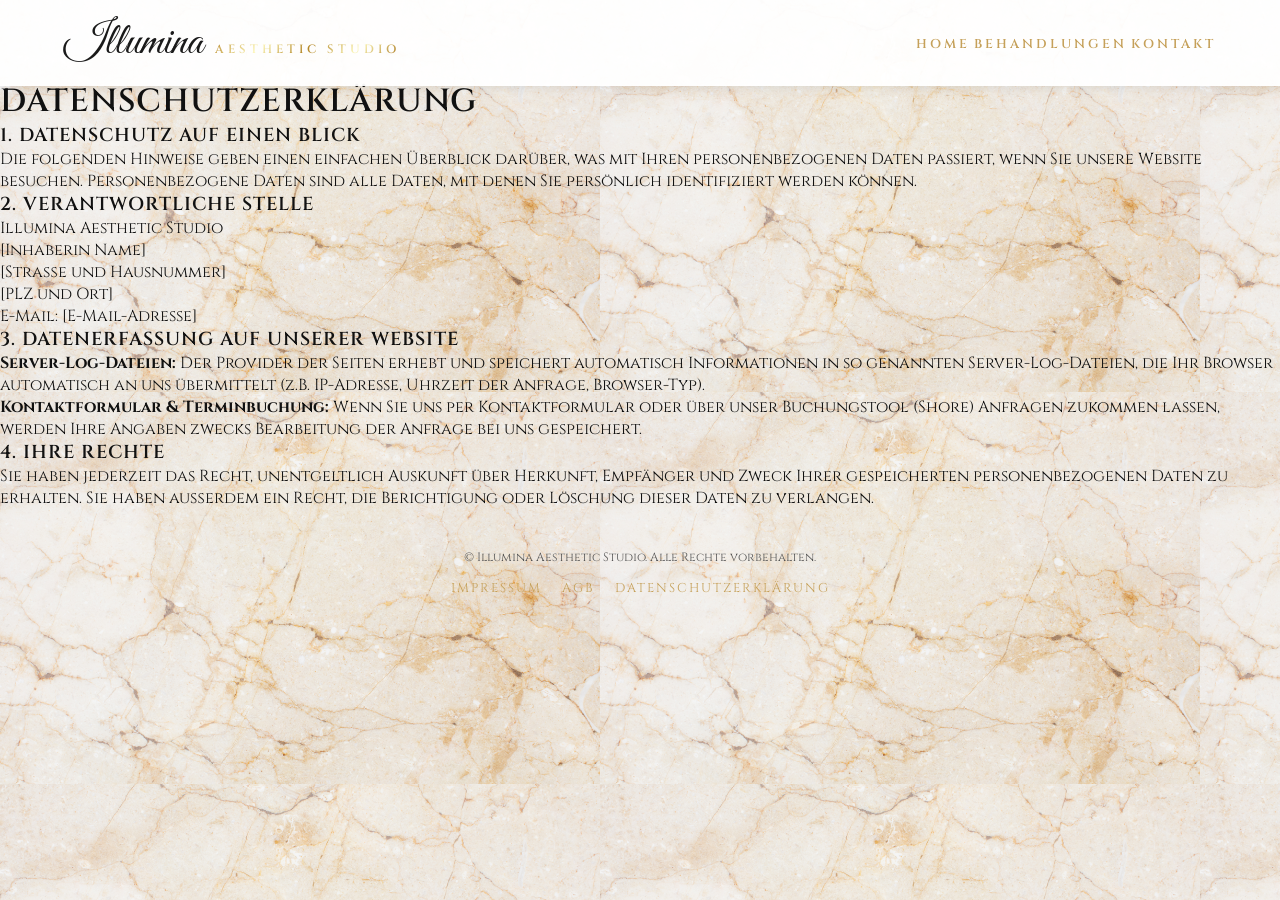
==== datenschutz.html @ d9ea422c "Website Aktualisierung" ====
<!DOCTYPE html>
<html lang="de">
<head>
    <meta charset="UTF-8">
    <meta name="viewport" content="width=device-width, initial-scale=1.0">
    <title>Datenschutzerklärung - Illumina Aesthetic Studio</title>
    <link rel="stylesheet" href="style.css">
    <link href="https://fonts.googleapis.com/css2?family=Cinzel:wght@400;600&family=Great+Vibes&display=swap" rel="stylesheet">
</head>
<body>

    <header class="main-header">
        <div class="logo">
            <a href="index.html">Illumina <span>Aesthetic Studio</span></a>
        </div>
        <nav>
            <a href="index.html">Home</a>
            <a href="index.html#services">Behandlungen</a>
            <a href="index.html#contact">Kontakt</a>
        </nav>
    </header>

    <main class="legal-container">
        <h1>Datenschutzerklärung</h1>
        <div class="legal-content">
            <h3>1. Datenschutz auf einen Blick</h3>
            <p>Die folgenden Hinweise geben einen einfachen Überblick darüber, was mit Ihren personenbezogenen Daten passiert, wenn Sie unsere Website besuchen. Personenbezogene Daten sind alle Daten, mit denen Sie persönlich identifiziert werden können.</p>

            <h3>2. Verantwortliche Stelle</h3>
            <p>
                Illumina Aesthetic Studio<br>
                [Inhaberin Name]<br>
                [Straße und Hausnummer]<br>
                [PLZ und Ort]<br>
                E-Mail: [E-Mail-Adresse]
            </p>

            <h3>3. Datenerfassung auf unserer Website</h3>
            <p><strong>Server-Log-Dateien:</strong> Der Provider der Seiten erhebt und speichert automatisch Informationen in so genannten Server-Log-Dateien, die Ihr Browser automatisch an uns übermittelt (z.B. IP-Adresse, Uhrzeit der Anfrage, Browser-Typ).</p>
            <p><strong>Kontaktformular & Terminbuchung:</strong> Wenn Sie uns per Kontaktformular oder über unser Buchungstool (Shore) Anfragen zukommen lassen, werden Ihre Angaben zwecks Bearbeitung der Anfrage bei uns gespeichert.</p>

            <h3>4. Ihre Rechte</h3>
            <p>Sie haben jederzeit das Recht, unentgeltlich Auskunft über Herkunft, Empfänger und Zweck Ihrer gespeicherten personenbezogenen Daten zu erhalten. Sie haben außerdem ein Recht, die Berichtigung oder Löschung dieser Daten zu verlangen.</p>
        </div>
    </main>

    <footer class="site-footer">
        <div class="footer-container">
            <p>&copy; Illumina Aesthetic Studio. Alle Rechte vorbehalten.</p>
            <div class="footer-links">
                <a href="impressum.html">Impressum</a>
                <a href="agb.html">AGB</a>
                <a href="datenschutz.html">Datenschutzerklärung</a>
            </div>
        </div>
    </footer>

</body>
</html>
---- style.css ----
@import url('https://fonts.googleapis.com/css2?family=Playfair+Display:wght@700&family=Montserrat:wght@300;400;600&family=Great+Vibes&family=Cinzel:wght@600&display=swap');

/* Reset & Globale Einstellungen */
* {
    margin: 0;
    padding: 0;
    box-sizing: border-box;
    scroll-behavior: smooth;
}

html, body {
    background-image: url('marmor.jpg') !important;
    background-repeat: repeat !important;
    background-size: 600px auto !important;
    background-attachment: fixed !important;
    background-color: #e5d7c5 !important;
}

body, p, span, input, textarea, button, a {
    font-family: 'Cinzel', serif !important;
    color: #111111;
}

body {
    overflow-x: hidden;
    padding-top: 80px;
}

h1, h2, h3 {
    font-family: 'Cinzel', serif !important;
    font-weight: 600;
    text-transform: uppercase;
    letter-spacing: 1px;
}

/* Header & Logo */
.main-header {
    display: flex;
    justify-content: space-between;
    align-items: center;
    padding: 15px 5%;
    background-color: rgba(255, 255, 255, 0.95) !important; 
    position: fixed;
    top: 0;
    left: 0;
    width: 100%;
    z-index: 9999;
    box-shadow: 0 2px 10px rgba(0,0,0,0.08);
}

.logo a {
    text-decoration: none !important;
    display: inline-flex !important;
    align-items: baseline !important;
    gap: 12px !important;
    font-family: 'Great Vibes', cursive !important;
    font-size: 2.8rem !important;
    color: #1a1a1a !important;
    font-weight: normal !important;
}

.logo span {
    font-family: 'Cinzel', serif !important;
    font-size: 0.75rem !important;
    font-weight: 600 !important;
    letter-spacing: 4px !important;
    text-transform: uppercase !important;
    background: linear-gradient(135deg, #bf953f 0%, #fcf6ba 25%, #b38728 50%, #fbf5b7 75%, #aa771c 100%) !important;
    -webkit-background-clip: text !important;
    -webkit-text-fill-color: transparent !important;
    background-clip: text !important;
}

nav ul {
    display: flex;
    list-style: none;
    gap: 30px;
}

nav a {
    text-decoration: none;
    font-family: 'Cinzel', serif !important;
    color: #c5a059 !important;
    font-size: 0.8rem;
    font-weight: 600;
    text-transform: uppercase;
    letter-spacing: 3px;
    transition: opacity 0.3s;
}

nav a:hover {
    opacity: 0.7;
}

/* Hero Sektion */
.hero {
    height: 90vh;
    background: linear-gradient(rgba(0,0,0,0.5), rgba(0,0,0,0.5)), url('Titelbildaktuell1.png'); 
    background-size: cover;
    background-position: center;
    display: flex;
    flex-direction: column;
    justify-content: center;
    align-items: center;
    text-align: center;
    padding: 0 10%;
}

.hero h1 {
    font-family: 'Great Vibes', cursive !important;
    font-size: 4.5rem;
    font-weight: normal;
    text-transform: none;
    color: #ffffff !important;
    line-height: 1.1;
    margin-bottom: 10px;
}

.hero h1 span {
    font-family: 'Great Vibes', cursive !important;
    font-size: 4.5rem;
    font-weight: normal;
    text-transform: none;
    display: block;
    background: linear-gradient(135deg, #bf953f 0%, #fcf6ba 25%, #b38728 50%, #fbf5b7 75%, #aa771c 100%) !important;
    -webkit-background-clip: text !important;
    -webkit-text-fill-color: transparent !important;
    background-clip: text !important;
    filter: drop-shadow(0px 2px 4px rgba(0, 0, 0, 0.5));
}

.hero p {
    font-family: 'Cinzel', serif !important;
    font-size: 1.1rem;
    color: white !important;
    margin-bottom: 30px;
    letter-spacing: 1.5px;
}

/* Goldene Buttons */
.btn-gold, .btn, .map-overlay-button {
    display: inline-block;
    padding: 12px 32px;
    background: linear-gradient(135deg, #bf953f 0%, #fcf6ba 30%, #b38728 70%, #aa771c 100%) !important;
    color: #111111 !important;
    font-family: 'Cinzel', serif !important;
    font-weight: 600 !important;
    font-size: 0.85rem;
    text-transform: uppercase;
    letter-spacing: 2px;
    border: none !important;
    border-radius: 3px;
    cursor: pointer;
    text-decoration: none;
    box-shadow: 0px 4px 10px rgba(0, 0, 0, 0.15) !important;
    transition: transform 0.2s, background 0.3s;
}

.btn-gold:hover, .btn:hover {
    background: linear-gradient(135deg, #fcf6ba 0%, #bf953f 50%, #aa771c 100%) !important;
    transform: translateY(-2px);
}

/* Services & Karten */
.services {
    scroll-margin-top: 80px;
    padding: 100px 20px 60px;
    background-color: transparent !important;
    text-align: center;
}

.services h2 {
    font-family: 'Great Vibes', cursive !important;
    font-size: 4rem !important;
    font-weight: normal !important;
    text-transform: none !important;
    margin-bottom: 40px;
    color: #111111 !important;
}

.card-container {
    display: flex;
    justify-content: center;
    gap: 35px;
    flex-wrap: wrap; 
    max-width: 1200px;
    margin: 0 auto; 
}

.card {
    background-color: rgba(253, 251, 247, 0.85) !important;
    backdrop-filter: blur(5px);
    width: 320px;
    border-radius: 15px;
    overflow: hidden;
    box-shadow: 10px 10px 0px #c5a059 !important; 
    transition: transform 0.3s ease, box-shadow 0.3s ease;
    margin-bottom: 20px;
}

.card:hover {
    transform: translate(-3px, -3px);
    box-shadow: 13px 13px 0px #c5a059 !important;
}

.card-img {
    width: 100%;
    height: 220px;
    background-size: cover; 
    background-position: center;
}

.card-content {
    padding: 25px 20px;
}

.card-content h3 {
    font-size: 1.1rem;
    margin-bottom: 8px;
    color: #111111 !important;
}

.card-content p {
    font-size: 0.85rem;
    line-height: 1.4;
    margin-bottom: 20px;
    color: #333333 !important;
}

/* Akkordeon */
.services-accordion {
    max-width: 800px;
    margin: 60px auto 0;
    padding: 0 20px;
}

.accordion-title {
    font-family: 'Great Vibes', cursive !important;
    font-size: 3.5rem !important;
    font-weight: normal !important;
    text-transform: none !important;
    margin-bottom: 30px;
    text-align: center;
    color: #111111 !important;
}

.accordion-item {
    border-bottom: 1px solid rgba(197, 160, 89, 0.4);
    margin-bottom: 5px;
}

.accordion-header {
    width: 100%;
    background: none;
    border: none;
    padding: 18px 10px;
    display: flex;
    justify-content: space-between;
    align-items: center;
    font-size: 0.95rem;
    font-weight: 600;
    cursor: pointer;
    color: #111111;
    letter-spacing: 1.5px;
    text-transform: uppercase;
    transition: color 0.3s ease;
}

.accordion-header:hover, .accordion-item.active .accordion-header {
    color: #c5a059 !important;
}

.accordion-header i {
    font-size: 0.8rem;
    transition: transform 0.3s ease;
}

.accordion-item.active .accordion-header i {
    transform: rotate(180deg);
}

.accordion-content {
    max-height: 0;
    overflow: hidden;
    transition: max-height 0.4s ease, padding 0.4s ease;
    background-color: rgba(255, 255, 255, 0.4);
}

.accordion-item.active .accordion-content {
    max-height: 200px;
}

.accordion-content p {
    padding: 15px 10px;
    font-size: 0.85rem;
    line-height: 1.6;
}

/* Über uns */
.about-section {
    padding: 80px 10%;
    background-color: transparent !important;
}

.about-container {
    display: flex;
    align-items: center;
    justify-content: center;
    gap: 60px;
    max-width: 1200px;
    margin: 0 auto;
}

.about-text {
    flex: 1;
}

.about-text .subtitle {
    font-size: 0.8rem;
    letter-spacing: 3px;
    text-transform: uppercase;
    color: #666;
    display: block;
    margin-bottom: 10px;
}

.about-section h2 {
    font-family: 'Great Vibes', cursive !important;
    font-size: 3.8rem !important;
    font-weight: normal !important;
    text-transform: none !important;
    margin-bottom: 20px;
    color: #111111 !important;
}

.about-text p {
    font-size: 0.88rem;
    line-height: 1.7;
    margin-bottom: 15px;
}

.about-text .signature {
    font-family: 'Great Vibes', cursive !important;
    font-size: 2.2rem;
    color: #c5a059 !important;
    margin-top: 20px;
}

.about-mood-image {
    flex: 1;
}

.about-mood-image img {
    width: 100%;
    border-radius: 15px;
    box-shadow: 12px 12px 0px #c5a059 !important;
}

/* Features */
.features-divider {
    display: flex;
    justify-content: space-around;
    align-items: center;
    padding: 60px 10%;
    background-color: transparent !important;
    text-align: center;
    gap: 30px;
}

.feature { flex: 1; }
.feature .icon { display: block; font-size: 1.8rem; color: #c5a059 !important; margin-bottom: 10px; }
.feature h3 { font-size: 0.95rem; margin-bottom: 8px; letter-spacing: 2px; }
.feature p { font-size: 0.85rem; color: #444; }

/* Stats */
.stats-section { padding: 60px 10%; background-color: transparent !important; }
.stats-container { display: flex; align-items: center; gap: 60px; max-width: 1200px; margin: 0 auto; }
.stats-grid { flex: 1; display: grid; grid-template-columns: 1fr; gap: 30px; }
.stat-box .number { display: block; font-size: 3.2rem; font-family: 'Great Vibes', cursive !important; color: #c5a059 !important; line-height: 1; margin-bottom: 5px; }
.stat-box p { font-size: 0.85rem; letter-spacing: 2px; text-transform: uppercase; }
.stats-image { flex: 1.2; position: relative; }

/* Container zentrieren */
.stats-section {
    padding: 60px 20px !important;
    display: flex !important;
    justify-content: center !important;
    background-color: transparent !important;
}

.stats-container {
    display: flex !important;
    justify-content: center !important;
    width: 100% !important;
    max-width: 1200px !important;
    margin: 0 auto !important;
}

/* Video sauber im 9:16 Format zentrieren */
.stats-video {
    width: 100% !important;
    max-width: 800px !important; /* Begrenzt die Breite auf ein elegantes Maß */
    height: auto !important;
    aspect-ratio: 24 / 16 !important; /* Erzwingt Smartphone-Format ohne Verzerrung */
    object-fit: cover !important;
    border-radius: 15px !important;
    display: block !important;
    margin: 0 auto !important;
    box-shadow: 12px 12px 0px #c5a059 !important;
    .stats-section {
    padding-top: 60px !important;
    padding-bottom: 100px !important; /* Vergrößert den Abstand nach unten */
    display: flex !important;
    justify-content: center !important;
    background-color: transparent !important;
}
}


/* Kontakt */
.contact-section { background-color: #111111; color: #ffffff; padding: 80px 20px; }
.contact-container { max-width: 1100px; margin: 0 auto; display: flex; justify-content: space-between; gap: 50px; flex-wrap: wrap; }
.contact-form { display: flex; flex-direction: column; gap: 15px; max-width: 450px; flex: 1; }
.contact-form h2 { color: #ffffff !important; margin-bottom: 10px; }
.contact-form input, .contact-form textarea { width: 100%; padding: 12px; background-color: #222; border: 1px solid #444; color: white !important; border-radius: 4px; font-size: 0.85rem; }
.contact-form input:focus, .contact-form textarea:focus { border-color: #c5a059 !important; outline: none; }
.privacy-check { font-size: 0.75rem; color: #bbb !important; display: flex; align-items: flex-start; gap: 10px; margin-top: 5px; cursor: pointer; }
.privacy-check input { width: auto !important; margin-top: 2px; }

.contact-info { flex: 1; min-width: 300px; line-height: 1.8; padding-top: 20px; }
.contact-info h3 { color: #c5a059 !important; margin-bottom: 20px; }
.contact-info p { color: #eeeeee !important; font-size: 0.85rem; }
.contact-info strong { color: #ffffff !important; }
.social-links { margin-top: 25px; display: flex; gap: 20px; }
.social-links a { color: white !important; font-size: 1.3rem; transition: color 0.3s; }
.social-links a:hover { color: #c5a059 !important; }

/* Karte */
.map-section-full { width: 100%; margin-top: 60px; overflow: hidden; }
.map-container-full { position: relative; width: 100%; height: 450px; }
.map-container-full iframe { width: 100%; height: 100%; display: block; filter: grayscale(15%) contrast(105%); }
.map-overlay-button { position: absolute; bottom: 30px; left: 50%; transform: translateX(-50%); pointer-events: none; white-space: nowrap; }

/* Modals */
.modal-overlay { position: fixed; top: 0; left: 0; width: 100%; height: 100%; background: rgba(0, 0, 0, 0.75); z-index: 9999; display: none; justify-content: center; align-items: center; opacity: 0; visibility: hidden; transition: opacity 0.3s ease; }
.modal-box { background: #fdfbf7; padding: 40px 30px; border-radius: 12px; max-width: 450px; width: 90%; position: relative; text-align: center; border: 1px solid #c5a059; }
.modal-box h3 { font-size: 1.2rem; margin-bottom: 15px; color: #111; }
.modal-box p { font-size: 0.9rem; color: #444; }
.modal-close { position: absolute; top: 12px; right: 18px; font-size: 24px; color: #333; cursor: pointer; }

/* Footer */
.site-footer { padding: 40px 20px; text-align: center; background-color: transparent; }
.footer-container { max-width: 1200px; margin: 0 auto; display: flex; flex-direction: column; align-items: center; gap: 15px; }
.footer-container p { font-size: 0.75rem; color: #555; }
.footer-links { display: flex; gap: 20px; }
.footer-links a { font-size: 0.8rem !important; color: #c5a059 !important; text-decoration: none !important; letter-spacing: 2px; text-transform: uppercase; transition: color 0.3s; }
.footer-links a:hover { color: #111111 !important; }

/* Responsive Ansicht */
@media (max-width: 768px) {
    .main-header { flex-direction: column; padding: 12px; }
    .logo { margin-bottom: 10px; }
    nav ul { gap: 15px; }
    nav a { font-size: 0.75rem; letter-spacing: 2px; }
    .hero h1, .hero h1 span { font-size: 3.2rem; }
    .services h2, .accordion-title, .about-section h2 { font-size: 3rem !important; }
    .about-container, .stats-container, .features-divider { flex-direction: column; gap: 40px; text-align: center; }
    .about-text { text-align: center; }
    .card { width: 100%; max-width: 340px; }
}



/* Erwirkt garantiert mehr Abstand unter dem Video */
.stats-section {
    margin-bottom: 80px !important;
    padding-bottom: 60px !important;
}

.stats-video {
    margin-bottom: 40px !important; /* Abstand unter dem Video inklusive Schatten */
}
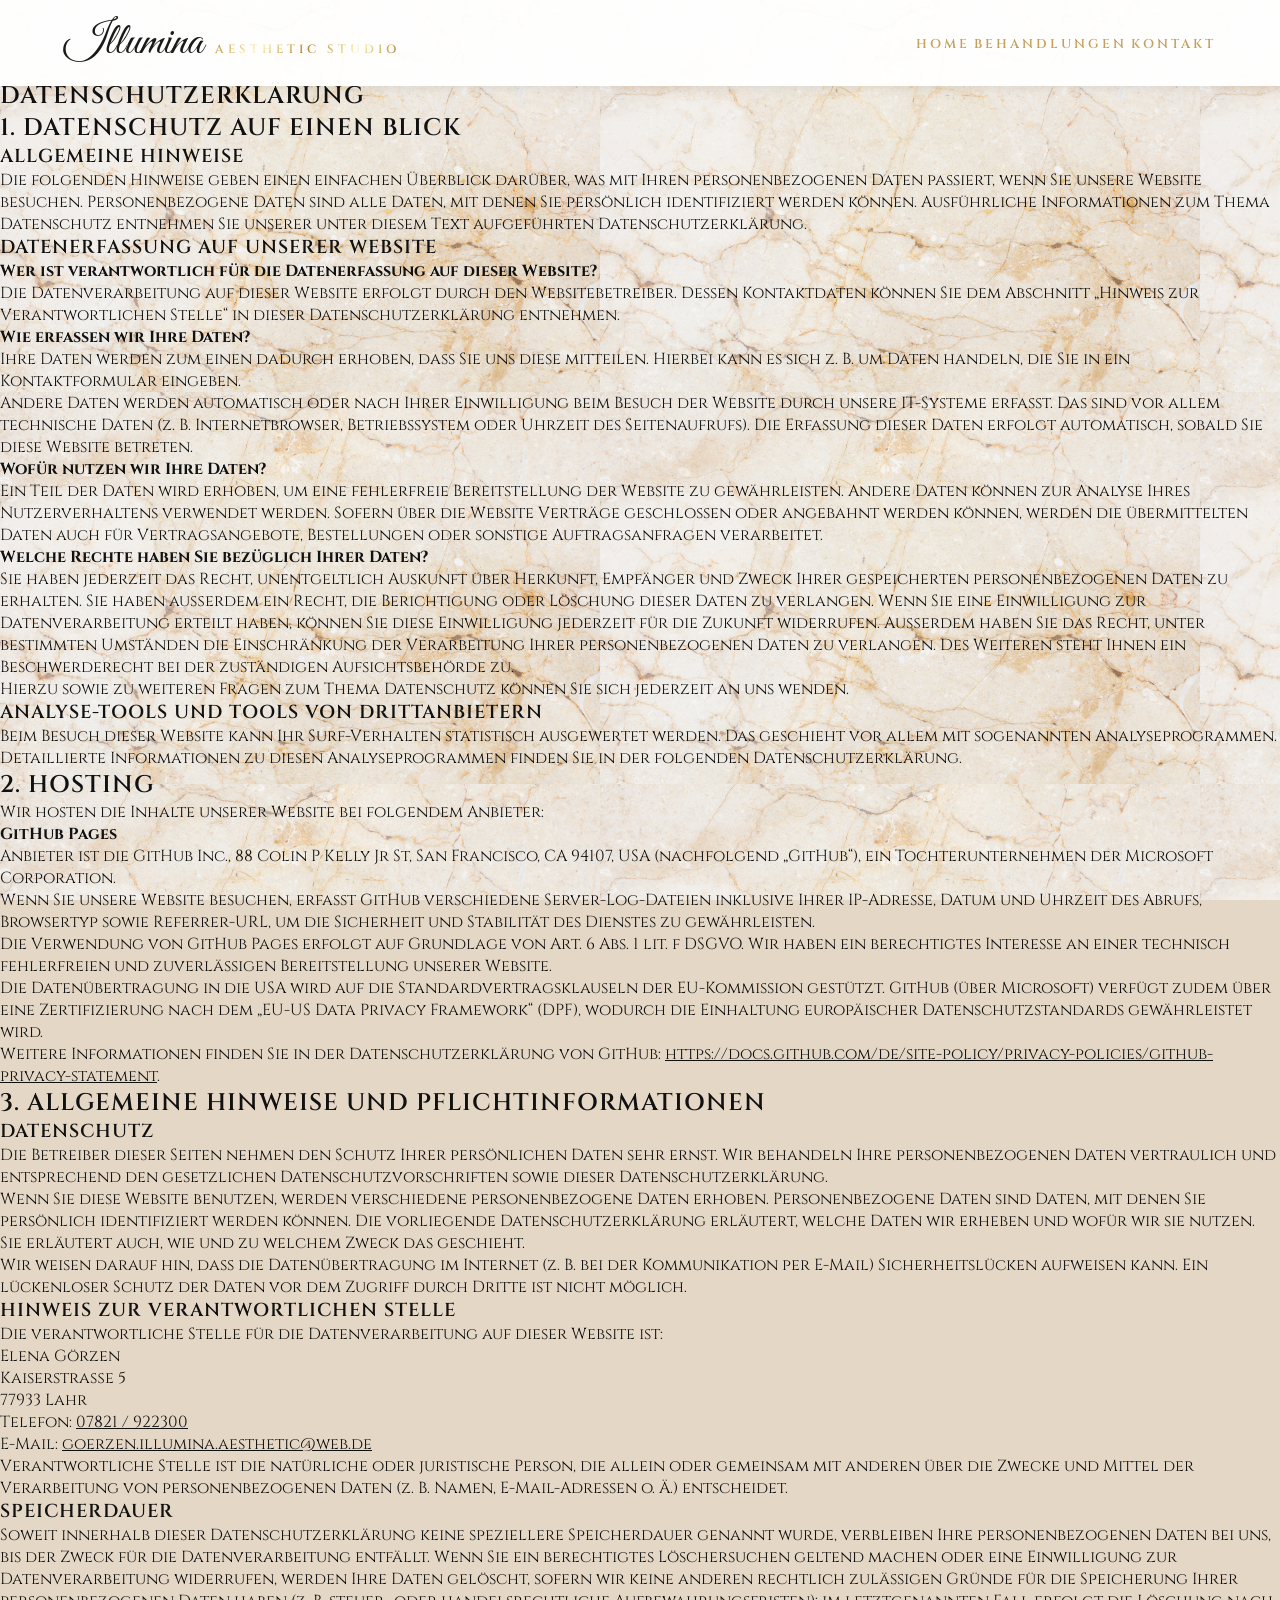
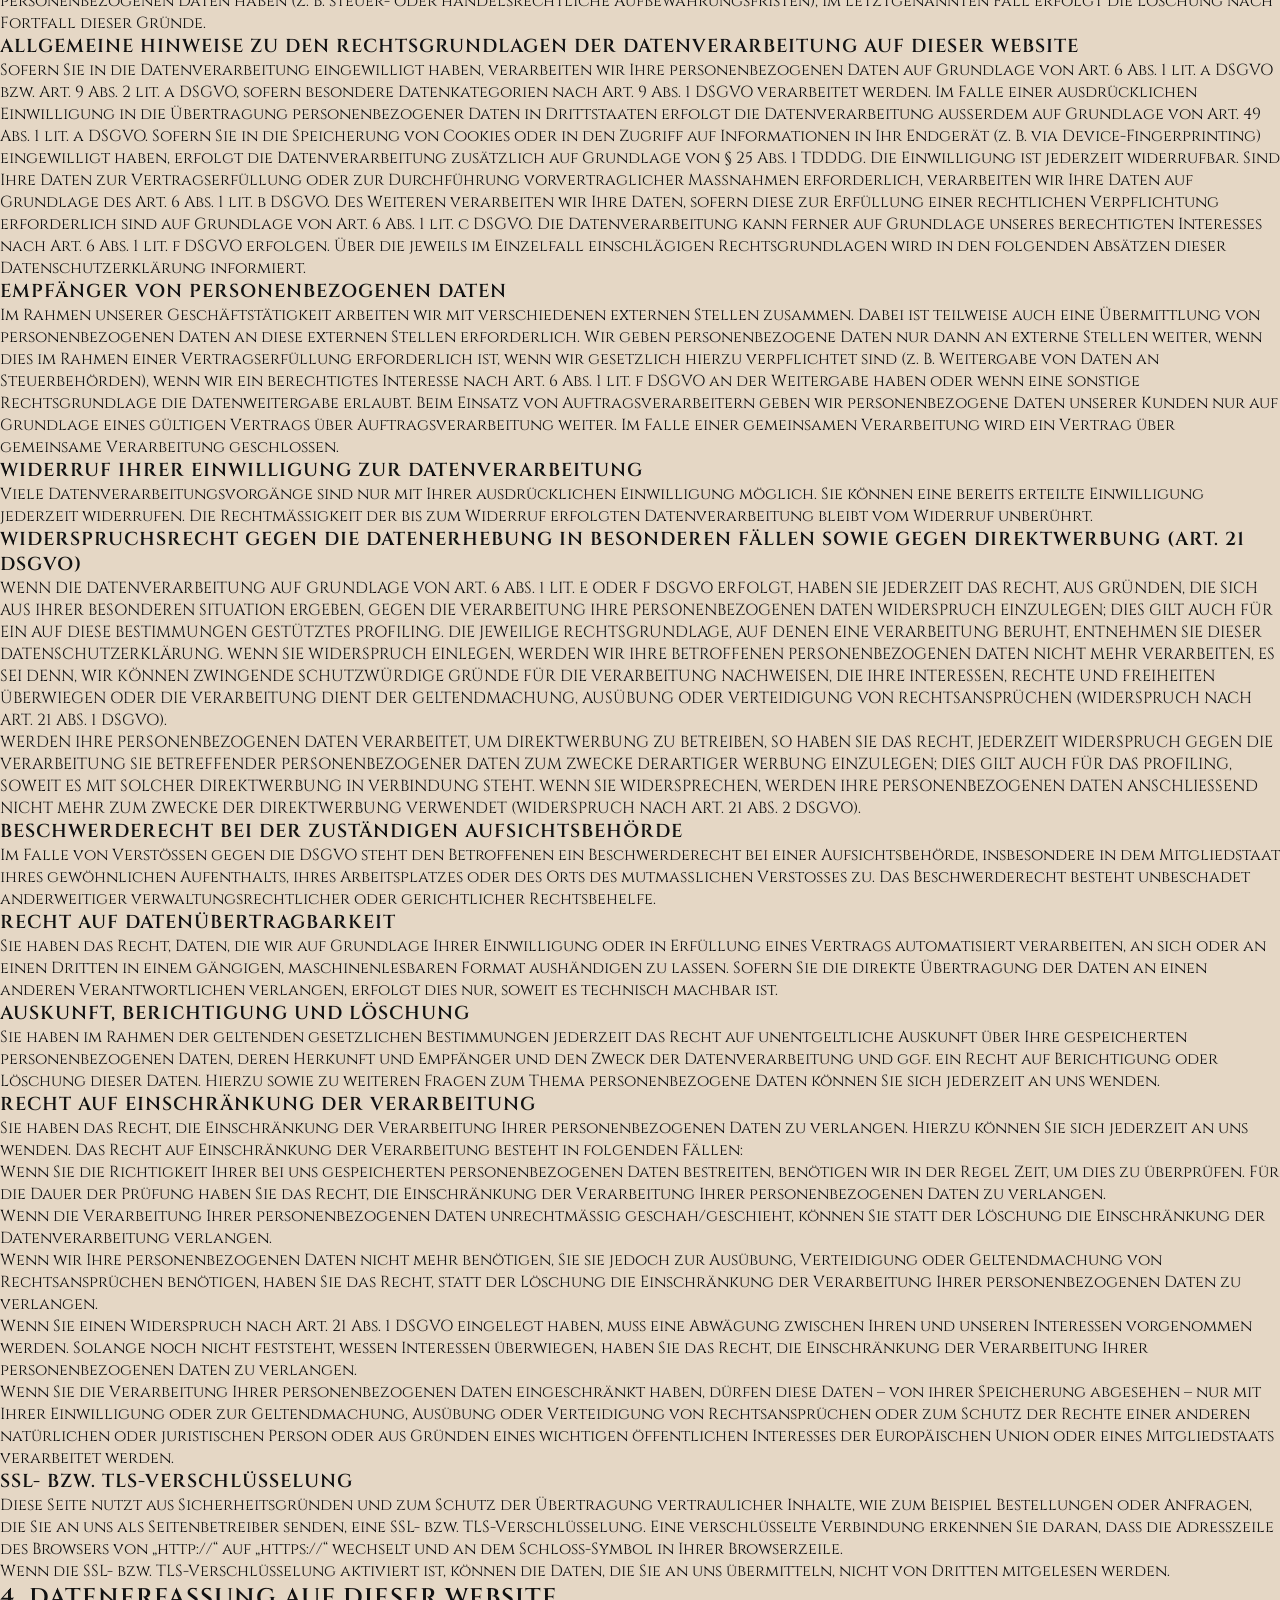
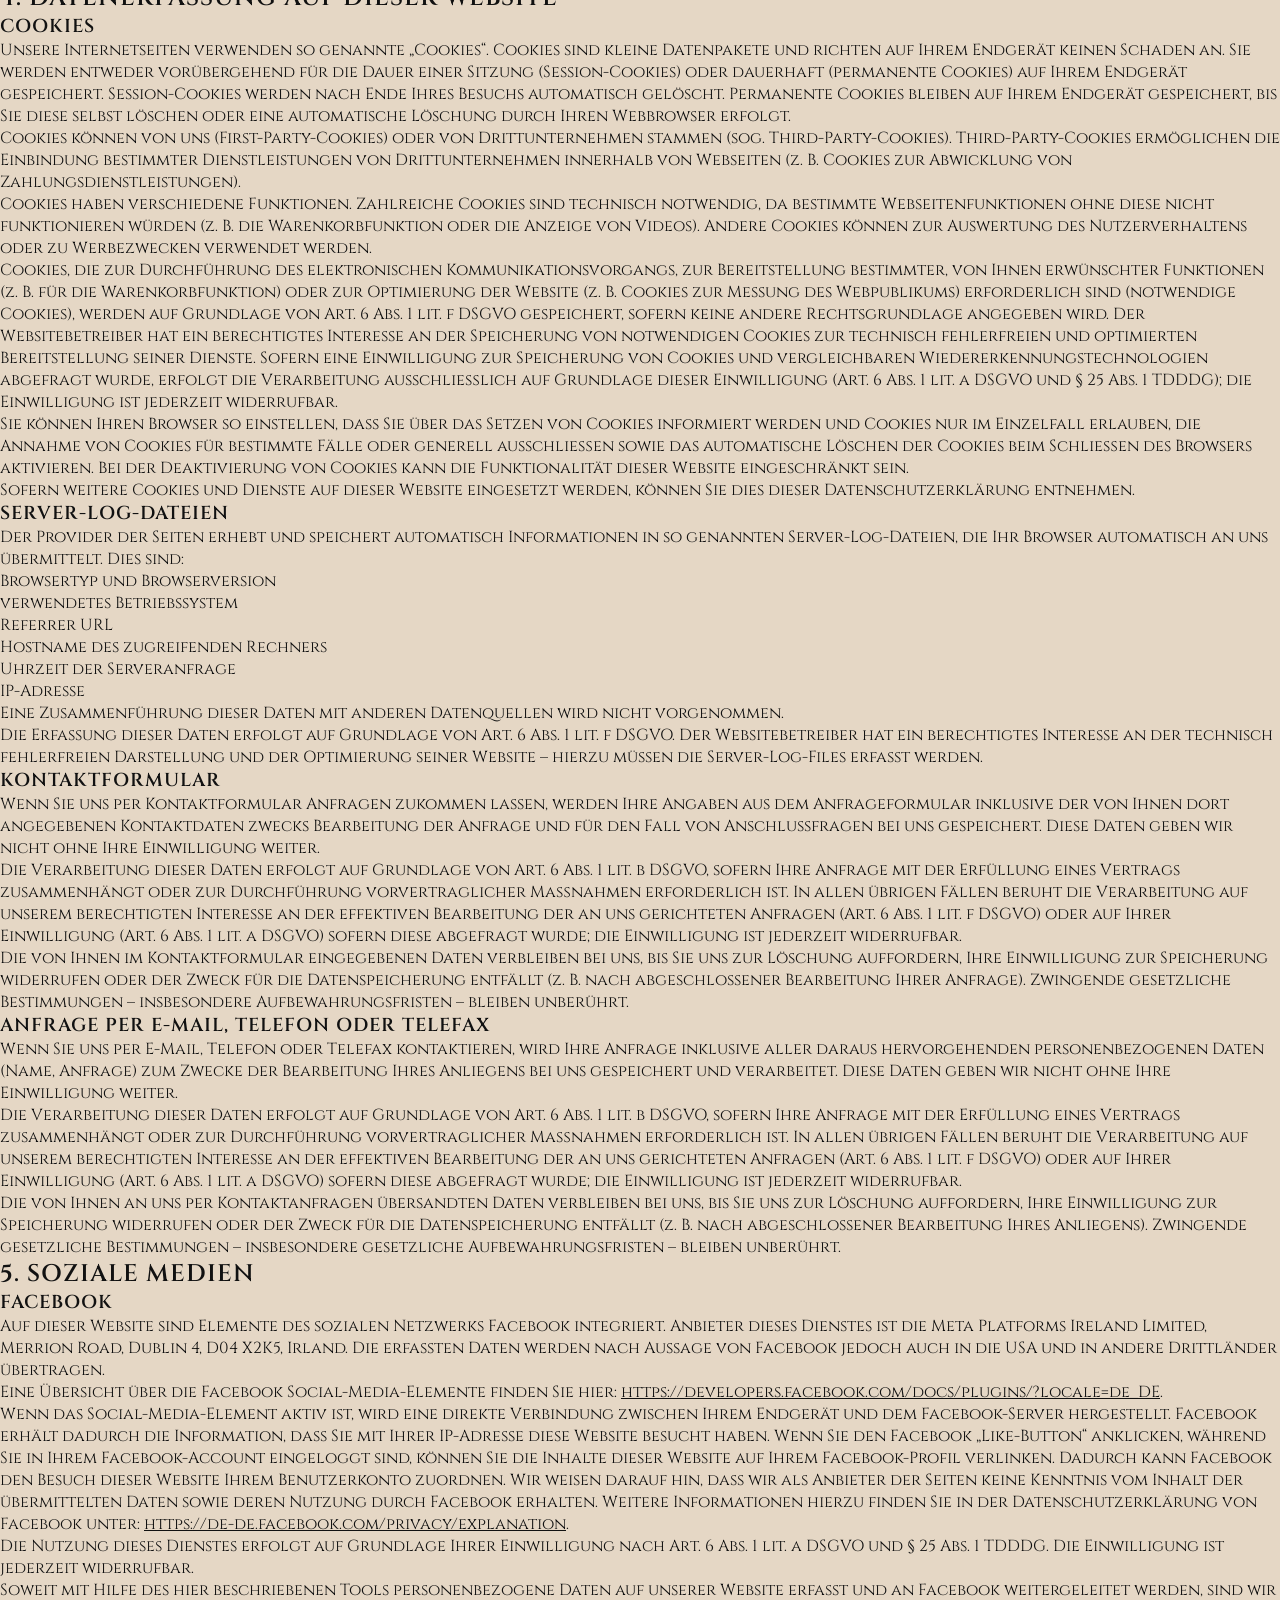
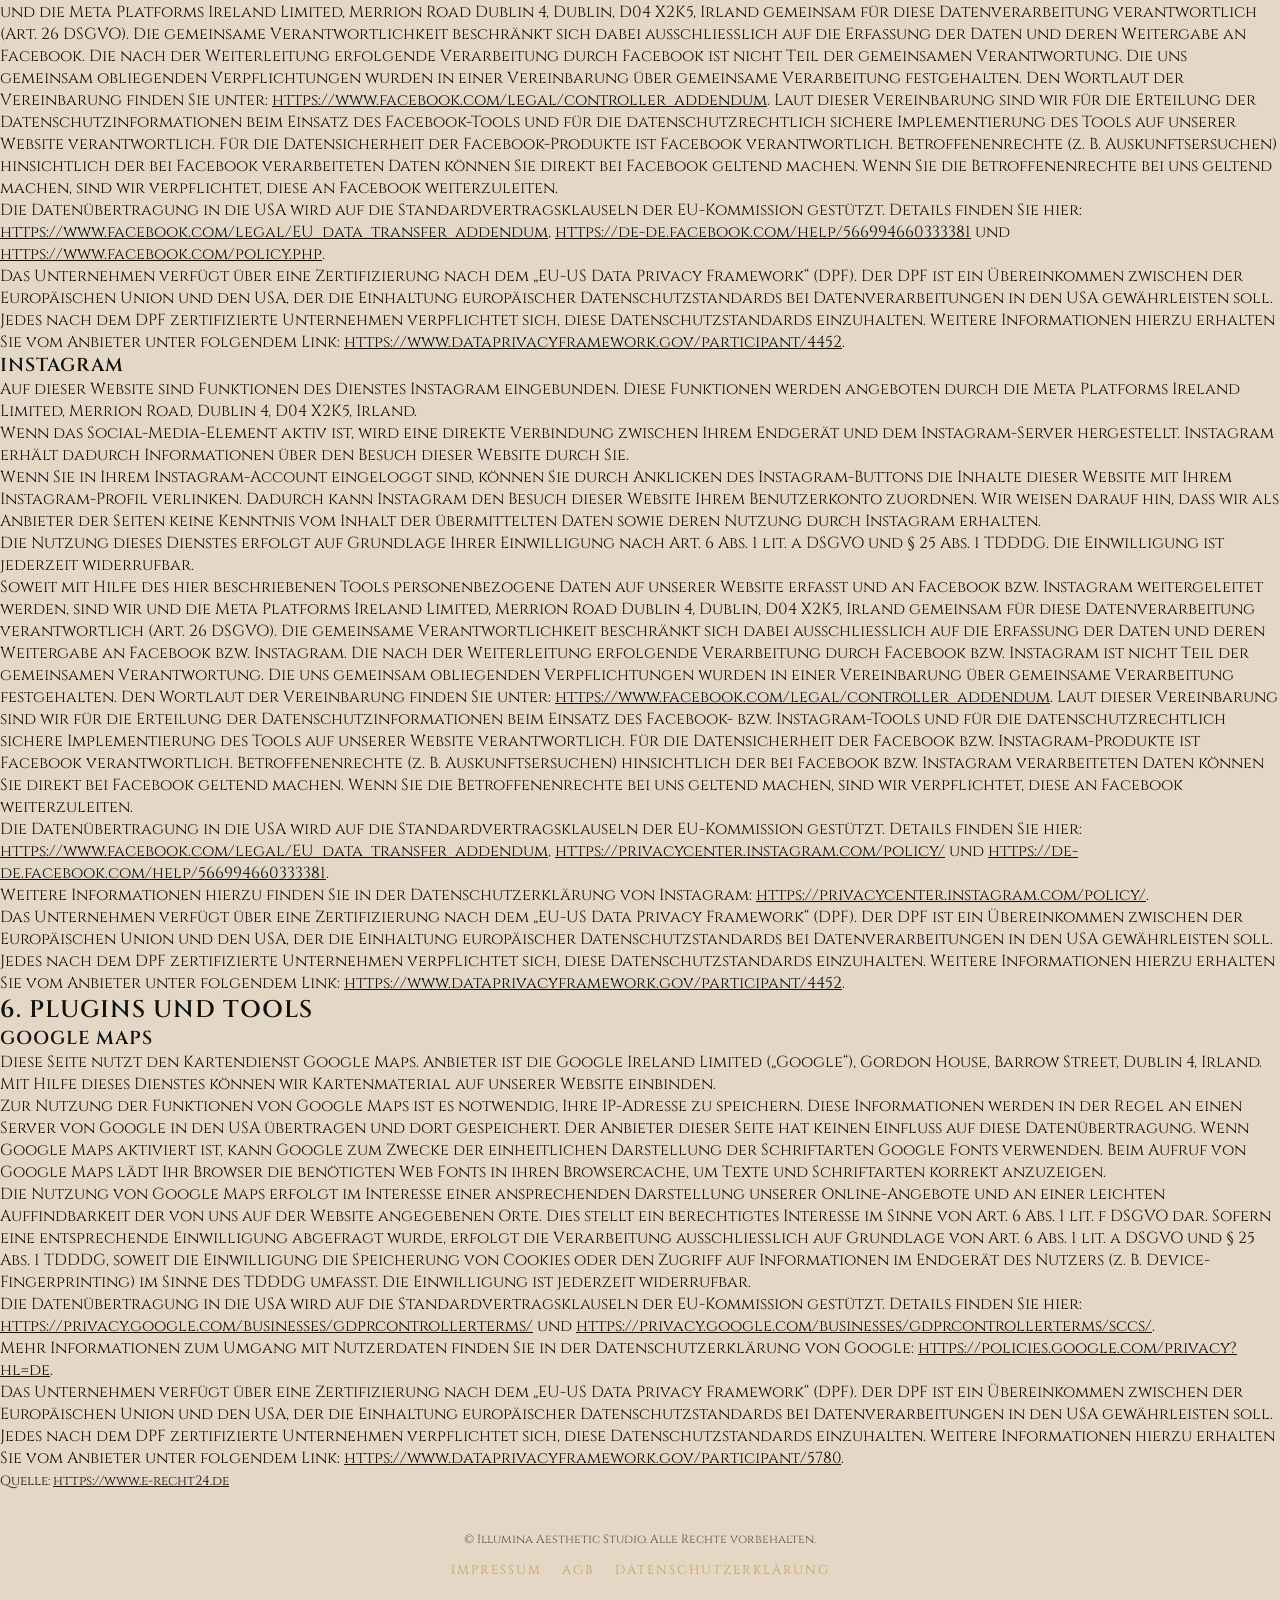
==== commit 77e7e55b: "Bildpfad repariert, Maps Button aktiviert und CSS angepasst" ====
--- a/datenschutz.html
+++ b/datenschutz.html
@@ -9,6 +9,7 @@
 </head>
 <body>
 
+    <!-- Header -->
     <header class="main-header">
         <div class="logo">
             <a href="index.html">Illumina <span>Aesthetic Studio</span></a>
@@ -20,30 +21,163 @@
         </nav>
     </header>
 
-    <main class="legal-container">
-        <h1>Datenschutzerklärung</h1>
-        <div class="legal-content">
-            <h3>1. Datenschutz auf einen Blick</h3>
-            <p>Die folgenden Hinweise geben einen einfachen Überblick darüber, was mit Ihren personenbezogenen Daten passiert, wenn Sie unsere Website besuchen. Personenbezogene Daten sind alle Daten, mit denen Sie persönlich identifiziert werden können.</p>
+    <main>
+        <section id="datenschutz" class="impressum-box">
+            <h1>Datenschutzerklärung</h1>
 
-            <h3>2. Verantwortliche Stelle</h3>
+            <h2>1. Datenschutz auf einen Blick</h2>
+            <h3>Allgemeine Hinweise</h3>
+            <p>Die folgenden Hinweise geben einen einfachen Überblick darüber, was mit Ihren personenbezogenen Daten passiert, wenn Sie unsere Website besuchen. Personenbezogene Daten sind alle Daten, mit denen Sie persönlich identifiziert werden können. Ausführliche Informationen zum Thema Datenschutz entnehmen Sie unserer unter diesem Text aufgeführten Datenschutzerklärung.</p>
+
+            <h3>Datenerfassung auf unserer Website</h3>
+            <p><strong>Wer ist verantwortlich für die Datenerfassung auf dieser Website?</strong><br>
+            Die Datenverarbeitung auf dieser Website erfolgt durch den Websitebetreiber. Dessen Kontaktdaten können Sie dem Abschnitt „Hinweis zur Verantwortlichen Stelle“ in dieser Datenschutzerklärung entnehmen.</p>
+
+            <p><strong>Wie erfassen wir Ihre Daten?</strong><br>
+            Ihre Daten werden zum einen dadurch erhoben, dass Sie uns diese mitteilen. Hierbei kann es sich z. B. um Daten handeln, die Sie in ein Kontaktformular eingeben.<br>
+            Andere Daten werden automatisch oder nach Ihrer Einwilligung beim Besuch der Website durch unsere IT-Systeme erfasst. Das sind vor allem technische Daten (z. B. Internetbrowser, Betriebssystem oder Uhrzeit des Seitenaufrufs). Die Erfassung dieser Daten erfolgt automatisch, sobald Sie diese Website betreten.</p>
+
+            <p><strong>Wofür nutzen wir Ihre Daten?</strong><br>
+            Ein Teil der Daten wird erhoben, um eine fehlerfreie Bereitstellung der Website zu gewährleisten. Andere Daten können zur Analyse Ihres Nutzerverhaltens verwendet werden. Sofern über die Website Verträge geschlossen oder angebahnt werden können, werden die übermittelten Daten auch für Vertragsangebote, Bestellungen oder sonstige Auftragsanfragen verarbeitet.</p>
+
+            <p><strong>Welche Rechte haben Sie bezüglich Ihrer Daten?</strong><br>
+            Sie haben jederzeit das Recht, unentgeltlich Auskunft über Herkunft, Empfänger und Zweck Ihrer gespeicherten personenbezogenen Daten zu erhalten. Sie haben außerdem ein Recht, die Berichtigung oder Löschung dieser Daten zu verlangen. Wenn Sie eine Einwilligung zur Datenverarbeitung erteilt haben, können Sie diese Einwilligung jederzeit für die Zukunft widerrufen. Außerdem haben Sie das Recht, unter bestimmten Umständen die Einschränkung der Verarbeitung Ihrer personenbezogenen Daten zu verlangen. Des Weiteren steht Ihnen ein Beschwerderecht bei der zuständigen Aufsichtsbehörde zu.<br>
+            Hierzu sowie zu weiteren Fragen zum Thema Datenschutz können Sie sich jederzeit an uns wenden.</p>
+
+            <h3>Analyse-Tools und Tools von Drittanbietern</h3>
+            <p>Beim Besuch dieser Website kann Ihr Surf-Verhalten statistisch ausgewertet werden. Das geschieht vor allem mit sogenannten Analyseprogrammen. Detaillierte Informationen zu diesen Analyseprogrammen finden Sie in der folgenden Datenschutzerklärung.</p>
+
+            <h2>2. Hosting</h2>
+            <p>Wir hosten die Inhalte unserer Website bei folgendem Anbieter:</p>
+            <p><strong>GitHub Pages</strong><br>
+            Anbieter ist die GitHub Inc., 88 Colin P Kelly Jr St, San Francisco, CA 94107, USA (nachfolgend „GitHub“), ein Tochterunternehmen der Microsoft Corporation.</p>
+            <p>Wenn Sie unsere Website besuchen, erfasst GitHub verschiedene Server-Log-Dateien inklusive Ihrer IP-Adresse, Datum und Uhrzeit des Abrufs, Browsertyp sowie Referrer-URL, um die Sicherheit und Stabilität des Dienstes zu gewährleisten.</p>
+            <p>Die Verwendung von GitHub Pages erfolgt auf Grundlage von Art. 6 Abs. 1 lit. f DSGVO. Wir haben ein berechtigtes Interesse an einer technisch fehlerfreien und zuverlässigen Bereitstellung unserer Website.</p>
+            <p>Die Datenübertragung in die USA wird auf die Standardvertragsklauseln der EU-Kommission gestützt. GitHub (über Microsoft) verfügt zudem über eine Zertifizierung nach dem „EU-US Data Privacy Framework“ (DPF), wodurch die Einhaltung europäischer Datenschutzstandards gewährleistet wird.</p>
+            <p>Weitere Informationen finden Sie in der Datenschutzerklärung von GitHub: <a href="https://docs.github.com/de/site-policy/privacy-policies/github-privacy-statement" target="_blank" rel="noopener">https://docs.github.com/de/site-policy/privacy-policies/github-privacy-statement</a>.</p>
+
+            <h2>3. Allgemeine Hinweise und Pflichtinformationen</h2>
+            <h3>Datenschutz</h3>
+            <p>Die Betreiber dieser Seiten nehmen den Schutz Ihrer persönlichen Daten sehr ernst. Wir behandeln Ihre personenbezogenen Daten vertraulich und entsprechend den gesetzlichen Datenschutzvorschriften sowie dieser Datenschutzerklärung.</p>
+            <p>Wenn Sie diese Website benutzen, werden verschiedene personenbezogene Daten erhoben. Personenbezogene Daten sind Daten, mit denen Sie persönlich identifiziert werden können. Die vorliegende Datenschutzerklärung erläutert, welche Daten wir erheben und wofür wir sie nutzen. Sie erläutert auch, wie und zu welchem Zweck das geschieht.</p>
+            <p>Wir weisen darauf hin, dass die Datenübertragung im Internet (z. B. bei der Kommunikation per E-Mail) Sicherheitslücken aufweisen kann. Ein lückenloser Schutz der Daten vor dem Zugriff durch Dritte ist nicht möglich.</p>
+
+            <h3>Hinweis zur verantwortlichen Stelle</h3>
+            <p>Die verantwortliche Stelle für die Datenverarbeitung auf dieser Website ist:</p>
             <p>
-                Illumina Aesthetic Studio<br>
-                [Inhaberin Name]<br>
-                [Straße und Hausnummer]<br>
-                [PLZ und Ort]<br>
-                E-Mail: [E-Mail-Adresse]
+                Elena Görzen<br>
+                Kaiserstraße 5<br>
+                77933 Lahr<br>
+                Telefon: <a href="tel:07821922300">07821 / 922300</a><br>
+                E-Mail: <a href="mailto:goerzen.illumina.aesthetic@web.de">goerzen.illumina.aesthetic@web.de</a>
             </p>
+            <p>Verantwortliche Stelle ist die natürliche oder juristische Person, die allein oder gemeinsam mit anderen über die Zwecke und Mittel der Verarbeitung von personenbezogenen Daten (z. B. Namen, E-Mail-Adressen o. Ä.) entscheidet.</p>
 
-            <h3>3. Datenerfassung auf unserer Website</h3>
-            <p><strong>Server-Log-Dateien:</strong> Der Provider der Seiten erhebt und speichert automatisch Informationen in so genannten Server-Log-Dateien, die Ihr Browser automatisch an uns übermittelt (z.B. IP-Adresse, Uhrzeit der Anfrage, Browser-Typ).</p>
-            <p><strong>Kontaktformular & Terminbuchung:</strong> Wenn Sie uns per Kontaktformular oder über unser Buchungstool (Shore) Anfragen zukommen lassen, werden Ihre Angaben zwecks Bearbeitung der Anfrage bei uns gespeichert.</p>
+            <h3>Speicherdauer</h3>
+            <p>Soweit innerhalb dieser Datenschutzerklärung keine speziellere Speicherdauer genannt wurde, verbleiben Ihre personenbezogenen Daten bei uns, bis der Zweck für die Datenverarbeitung entfällt. Wenn Sie ein berechtigtes Löschersuchen geltend machen oder eine Einwilligung zur Datenverarbeitung widerrufen, werden Ihre Daten gelöscht, sofern wir keine anderen rechtlich zulässigen Gründe für die Speicherung Ihrer personenbezogenen Daten haben (z. B. steuer- oder handelsrechtliche Aufbewahrungsfristen); im letztgenannten Fall erfolgt die Löschung nach Fortfall dieser Gründe.</p>
 
-            <h3>4. Ihre Rechte</h3>
-            <p>Sie haben jederzeit das Recht, unentgeltlich Auskunft über Herkunft, Empfänger und Zweck Ihrer gespeicherten personenbezogenen Daten zu erhalten. Sie haben außerdem ein Recht, die Berichtigung oder Löschung dieser Daten zu verlangen.</p>
-        </div>
+            <h3>Allgemeine Hinweise zu den Rechtsgrundlagen der Datenverarbeitung auf dieser Website</h3>
+            <p>Sofern Sie in die Datenverarbeitung eingewilligt haben, verarbeiten wir Ihre personenbezogenen Daten auf Grundlage von Art. 6 Abs. 1 lit. a DSGVO bzw. Art. 9 Abs. 2 lit. a DSGVO, sofern besondere Datenkategorien nach Art. 9 Abs. 1 DSGVO verarbeitet werden. Im Falle einer ausdrücklichen Einwilligung in die Übertragung personenbezogener Daten in Drittstaaten erfolgt die Datenverarbeitung außerdem auf Grundlage von Art. 49 Abs. 1 lit. a DSGVO. Sofern Sie in die Speicherung von Cookies oder in den Zugriff auf Informationen in Ihr Endgerät (z. B. via Device-Fingerprinting) eingewilligt haben, erfolgt die Datenverarbeitung zusätzlich auf Grundlage von § 25 Abs. 1 TDDDG. Die Einwilligung ist jederzeit widerrufbar. Sind Ihre Daten zur Vertragserfüllung oder zur Durchführung vorvertraglicher Maßnahmen erforderlich, verarbeiten wir Ihre Daten auf Grundlage des Art. 6 Abs. 1 lit. b DSGVO. Des Weiteren verarbeiten wir Ihre Daten, sofern diese zur Erfüllung einer rechtlichen Verpflichtung erforderlich sind auf Grundlage von Art. 6 Abs. 1 lit. c DSGVO. Die Datenverarbeitung kann ferner auf Grundlage unseres berechtigten Interesses nach Art. 6 Abs. 1 lit. f DSGVO erfolgen. Über die jeweils im Einzelfall einschlägigen Rechtsgrundlagen wird in den folgenden Absätzen dieser Datenschutzerklärung informiert.</p>
+
+            <h3>Empfänger von personenbezogenen Daten</h3>
+            <p>Im Rahmen unserer Geschäftstätigkeit arbeiten wir mit verschiedenen externen Stellen zusammen. Dabei ist teilweise auch eine Übermittlung von personenbezogenen Daten an diese externen Stellen erforderlich. Wir geben personenbezogene Daten nur dann an externe Stellen weiter, wenn dies im Rahmen einer Vertragserfüllung erforderlich ist, wenn wir gesetzlich hierzu verpflichtet sind (z. B. Weitergabe von Daten an Steuerbehörden), wenn wir ein berechtigtes Interesse nach Art. 6 Abs. 1 lit. f DSGVO an der Weitergabe haben oder wenn eine sonstige Rechtsgrundlage die Datenweitergabe erlaubt. Beim Einsatz von Auftragsverarbeitern geben wir personenbezogene Daten unserer Kunden nur auf Grundlage eines gültigen Vertrags über Auftragsverarbeitung weiter. Im Falle einer gemeinsamen Verarbeitung wird ein Vertrag über gemeinsame Verarbeitung geschlossen.</p>
+
+            <h3>Widerruf Ihrer Einwilligung zur Datenverarbeitung</h3>
+            <p>Viele Datenverarbeitungsvorgänge sind nur mit Ihrer ausdrücklichen Einwilligung möglich. Sie können eine bereits erteilte Einwilligung jederzeit widerrufen. Die Rechtmäßigkeit der bis zum Widerruf erfolgten Datenverarbeitung bleibt vom Widerruf unberührt.</p>
+
+            <h3>Widerspruchsrecht gegen die Datenerhebung in besonderen Fällen sowie gegen Direktwerbung (Art. 21 DSGVO)</h3>
+            <p>WENN DIE DATENVERARBEITUNG AUF GRUNDLAGE VON ART. 6 ABS. 1 LIT. E ODER F DSGVO ERFOLGT, HABEN SIE JEDERZEIT DAS RECHT, AUS GRÜNDEN, DIE SICH AUS IHRER BESONDEREN SITUATION ERGEBEN, GEGEN DIE VERARBEITUNG IHRE PERSONENBEZOGENEN DATEN WIDERSPRUCH EINZULEGEN; DIES GILT AUCH FÜR EIN AUF DIESE BESTIMMUNGEN GESTÜTZTES PROFILING. DIE JEWEILIGE RECHTSGRUNDLAGE, AUF DENEN EINE VERARBEITUNG BERUHT, ENTNEHMEN SIE DIESER DATENSCHUTZERKLÄRUNG. WENN SIE WIDERSPRUCH EINLEGEN, WERDEN WIR IHRE BETROFFENEN PERSONENBEZOGENEN DATEN NICHT MEHR VERARBEITEN, ES SEI DENN, WIR KÖNNEN ZWINGENDE SCHUTZWÜRDIGE GRÜNDE FÜR DIE VERARBEITUNG NACHWEISEN, DIE IHRE INTERESSEN, RECHTE UND FREIHEITEN ÜBERWIEGEN ODER DIE VERARBEITUNG DIENT DER GELTENDMACHUNG, AUSÜBUNG ODER VERTEIDIGUNG VON RECHTSANSPRÜCHEN (WIDERSPRUCH NACH ART. 21 ABS. 1 DSGVO).</p>
+            <p>WERDEN IHRE PERSONENBEZOGENEN DATEN VERARBEITET, UM DIREKTWERBUNG ZU BETREIBEN, SO HABEN SIE DAS RECHT, JEDERZEIT WIDERSPRUCH GEGEN DIE VERARBEITUNG SIE BETREFFENDER PERSONENBEZOGENER DATEN ZUM ZWECKE DERARTIGER WERBUNG EINZULEGEN; DIES GILT AUCH FÜR DAS PROFILING, SOWEIT ES MIT SOLCHER DIREKTWERBUNG IN VERBINDUNG STEHT. WENN SIE WIDERSPRECHEN, WERDEN IHRE PERSONENBEZOGENEN DATEN ANSCHLIESSEND NICHT MEHR ZUM ZWECKE DER DIREKTWERBUNG VERWENDET (WIDERSPRUCH NACH ART. 21 ABS. 2 DSGVO).</p>
+
+            <h3>Beschwerderecht bei der zuständigen Aufsichtsbehörde</h3>
+            <p>Im Falle von Verstößen gegen die DSGVO steht den Betroffenen ein Beschwerderecht bei einer Aufsichtsbehörde, insbesondere in dem Mitgliedstaat ihres gewöhnlichen Aufenthalts, ihres Arbeitsplatzes oder des Orts des mutmaßlichen Verstoßes zu. Das Beschwerderecht besteht unbeschadet anderweitiger verwaltungsrechtlicher oder gerichtlicher Rechtsbehelfe.</p>
+
+            <h3>Recht auf Datenübertragbarkeit</h3>
+            <p>Sie haben das Recht, Daten, die wir auf Grundlage Ihrer Einwilligung oder in Erfüllung eines Vertrags automatisiert verarbeiten, an sich oder an einen Dritten in einem gängigen, maschinenlesbaren Format aushändigen zu lassen. Sofern Sie die direkte Übertragung der Daten an einen anderen Verantwortlichen verlangen, erfolgt dies nur, soweit es technisch machbar ist.</p>
+
+            <h3>Auskunft, Berichtigung und Löschung</h3>
+            <p>Sie haben im Rahmen der geltenden gesetzlichen Bestimmungen jederzeit das Recht auf unentgeltliche Auskunft über Ihre gespeicherten personenbezogenen Daten, deren Herkunft und Empfänger und den Zweck der Datenverarbeitung und ggf. ein Recht auf Berichtigung oder Löschung dieser Daten. Hierzu sowie zu weiteren Fragen zum Thema personenbezogene Daten können Sie sich jederzeit an uns wenden.</p>
+
+            <h3>Recht auf Einschränkung der Verarbeitung</h3>
+            <p>Sie haben das Recht, die Einschränkung der Verarbeitung Ihrer personenbezogenen Daten zu verlangen. Hierzu können Sie sich jederzeit an uns wenden. Das Recht auf Einschränkung der Verarbeitung besteht in folgenden Fällen:</p>
+            <ul>
+                <li>Wenn Sie die Richtigkeit Ihrer bei uns gespeicherten personenbezogenen Daten bestreiten, benötigen wir in der Regel Zeit, um dies zu überprüfen. Für die Dauer der Prüfung haben Sie das Recht, die Einschränkung der Verarbeitung Ihrer personenbezogenen Daten zu verlangen.</li>
+                <li>Wenn die Verarbeitung Ihrer personenbezogenen Daten unrechtmäßig geschah/geschieht, können Sie statt der Löschung die Einschränkung der Datenverarbeitung verlangen.</li>
+                <li>Wenn wir Ihre personenbezogenen Daten nicht mehr benötigen, Sie sie jedoch zur Ausübung, Verteidigung oder Geltendmachung von Rechtsansprüchen benötigen, haben Sie das Recht, statt der Löschung die Einschränkung der Verarbeitung Ihrer personenbezogenen Daten zu verlangen.</li>
+                <li>Wenn Sie einen Widerspruch nach Art. 21 Abs. 1 DSGVO eingelegt haben, muss eine Abwägung zwischen Ihren und unseren Interessen vorgenommen werden. Solange noch nicht feststeht, wessen Interessen überwiegen, haben Sie das Recht, die Einschränkung der Verarbeitung Ihrer personenbezogenen Daten zu verlangen.</li>
+            </ul>
+            <p>Wenn Sie die Verarbeitung Ihrer personenbezogenen Daten eingeschränkt haben, dürfen diese Daten – von ihrer Speicherung abgesehen – nur mit Ihrer Einwilligung oder zur Geltendmachung, Ausübung oder Verteidigung von Rechtsansprüchen oder zum Schutz der Rechte einer anderen natürlichen oder juristischen Person oder aus Gründen eines wichtigen öffentlichen Interesses der Europäischen Union oder eines Mitgliedstaats verarbeitet werden.</p>
+
+            <h3>SSL- bzw. TLS-Verschlüsselung</h3>
+            <p>Diese Seite nutzt aus Sicherheitsgründen und zum Schutz der Übertragung vertraulicher Inhalte, wie zum Beispiel Bestellungen oder Anfragen, die Sie an uns als Seitenbetreiber senden, eine SSL- bzw. TLS-Verschlüsselung. Eine verschlüsselte Verbindung erkennen Sie daran, dass die Adresszeile des Browsers von „http://“ auf „https://“ wechselt und an dem Schloss-Symbol in Ihrer Browserzeile.</p>
+            <p>Wenn die SSL- bzw. TLS-Verschlüsselung aktiviert ist, können die Daten, die Sie an uns übermitteln, nicht von Dritten mitgelesen werden.</p>
+
+            <h2>4. Datenerfassung auf dieser Website</h2>
+            <h3>Cookies</h3>
+            <p>Unsere Internetseiten verwenden so genannte „Cookies“. Cookies sind kleine Datenpakete und richten auf Ihrem Endgerät keinen Schaden an. Sie werden entweder vorübergehend für die Dauer einer Sitzung (Session-Cookies) oder dauerhaft (permanente Cookies) auf Ihrem Endgerät gespeichert. Session-Cookies werden nach Ende Ihres Besuchs automatisch gelöscht. Permanente Cookies bleiben auf Ihrem Endgerät gespeichert, bis Sie diese selbst löschen oder eine automatische Löschung durch Ihren Webbrowser erfolgt.</p>
+            <p>Cookies können von uns (First-Party-Cookies) oder von Drittunternehmen stammen (sog. Third-Party-Cookies). Third-Party-Cookies ermöglichen die Einbindung bestimmter Dienstleistungen von Drittunternehmen innerhalb von Webseiten (z. B. Cookies zur Abwicklung von Zahlungsdienstleistungen).</p>
+            <p>Cookies haben verschiedene Funktionen. Zahlreiche Cookies sind technisch notwendig, da bestimmte Webseitenfunktionen ohne diese nicht funktionieren würden (z. B. die Warenkorbfunktion oder die Anzeige von Videos). Andere Cookies können zur Auswertung des Nutzerverhaltens oder zu Werbezwecken verwendet werden.</p>
+            <p>Cookies, die zur Durchführung des elektronischen Kommunikationsvorgangs, zur Bereitstellung bestimmter, von Ihnen erwünschter Funktionen (z. B. für die Warenkorbfunktion) oder zur Optimierung der Website (z. B. Cookies zur Messung des Webpublikums) erforderlich sind (notwendige Cookies), werden auf Grundlage von Art. 6 Abs. 1 lit. f DSGVO gespeichert, sofern keine andere Rechtsgrundlage angegeben wird. Der Websitebetreiber hat ein berechtigtes Interesse an der Speicherung von notwendigen Cookies zur technisch fehlerfreien und optimierten Bereitstellung seiner Dienste. Sofern eine Einwilligung zur Speicherung von Cookies und vergleichbaren Wiedererkennungstechnologien abgefragt wurde, erfolgt die Verarbeitung ausschließlich auf Grundlage dieser Einwilligung (Art. 6 Abs. 1 lit. a DSGVO und § 25 Abs. 1 TDDDG); die Einwilligung ist jederzeit widerrufbar.</p>
+            <p>Sie können Ihren Browser so einstellen, dass Sie über das Setzen von Cookies informiert werden und Cookies nur im Einzelfall erlauben, die Annahme von Cookies für bestimmte Fälle oder generell ausschließen sowie das automatische Löschen der Cookies beim Schließen des Browsers aktivieren. Bei der Deaktivierung von Cookies kann die Funktionalität dieser Website eingeschränkt sein.</p>
+            <p>Sofern weitere Cookies und Dienste auf dieser Website eingesetzt werden, können Sie dies dieser Datenschutzerklärung entnehmen.</p>
+
+            <h3>Server-Log-Dateien</h3>
+            <p>Der Provider der Seiten erhebt und speichert automatisch Informationen in so genannten Server-Log-Dateien, die Ihr Browser automatisch an uns übermittelt. Dies sind:</p>
+            <ul>
+                <li>Browsertyp und Browserversion</li>
+                <li>verwendetes Betriebssystem</li>
+                <li>Referrer URL</li>
+                <li>Hostname des zugreifenden Rechners</li>
+                <li>Uhrzeit der Serveranfrage</li>
+                <li>IP-Adresse</li>
+            </ul>
+            <p>Eine Zusammenführung dieser Daten mit anderen Datenquellen wird nicht vorgenommen.</p>
+            <p>Die Erfassung dieser Daten erfolgt auf Grundlage von Art. 6 Abs. 1 lit. f DSGVO. Der Websitebetreiber hat ein berechtigtes Interesse an der technisch fehlerfreien Darstellung und der Optimierung seiner Website – hierzu müssen die Server-Log-Files erfasst werden.</p>
+
+            <h3>Kontaktformular</h3>
+            <p>Wenn Sie uns per Kontaktformular Anfragen zukommen lassen, werden Ihre Angaben aus dem Anfrageformular inklusive der von Ihnen dort angegebenen Kontaktdaten zwecks Bearbeitung der Anfrage und für den Fall von Anschlussfragen bei uns gespeichert. Diese Daten geben wir nicht ohne Ihre Einwilligung weiter.</p>
+            <p>Die Verarbeitung dieser Daten erfolgt auf Grundlage von Art. 6 Abs. 1 lit. b DSGVO, sofern Ihre Anfrage mit der Erfüllung eines Vertrags zusammenhängt oder zur Durchführung vorvertraglicher Maßnahmen erforderlich ist. In allen übrigen Fällen beruht die Verarbeitung auf unserem berechtigten Interesse an der effektiven Bearbeitung der an uns gerichteten Anfragen (Art. 6 Abs. 1 lit. f DSGVO) oder auf Ihrer Einwilligung (Art. 6 Abs. 1 lit. a DSGVO) sofern diese abgefragt wurde; die Einwilligung ist jederzeit widerrufbar.</p>
+            <p>Die von Ihnen im Kontaktformular eingegebenen Daten verbleiben bei uns, bis Sie uns zur Löschung auffordern, Ihre Einwilligung zur Speicherung widerrufen oder der Zweck für die Datenspeicherung entfällt (z. B. nach abgeschlossener Bearbeitung Ihrer Anfrage). Zwingende gesetzliche Bestimmungen – insbesondere Aufbewahrungsfristen – bleiben unberührt.</p>
+
+            <h3>Anfrage per E-Mail, Telefon oder Telefax</h3>
+            <p>Wenn Sie uns per E-Mail, Telefon oder Telefax kontaktieren, wird Ihre Anfrage inklusive aller daraus hervorgehenden personenbezogenen Daten (Name, Anfrage) zum Zwecke der Bearbeitung Ihres Anliegens bei uns gespeichert und verarbeitet. Diese Daten geben wir nicht ohne Ihre Einwilligung weiter.</p>
+            <p>Die Verarbeitung dieser Daten erfolgt auf Grundlage von Art. 6 Abs. 1 lit. b DSGVO, sofern Ihre Anfrage mit der Erfüllung eines Vertrags zusammenhängt oder zur Durchführung vorvertraglicher Maßnahmen erforderlich ist. In allen übrigen Fällen beruht die Verarbeitung auf unserem berechtigten Interesse an der effektiven Bearbeitung der an uns gerichteten Anfragen (Art. 6 Abs. 1 lit. f DSGVO) oder auf Ihrer Einwilligung (Art. 6 Abs. 1 lit. a DSGVO) sofern diese abgefragt wurde; die Einwilligung ist jederzeit widerrufbar.</p>
+            <p>Die von Ihnen an uns per Kontaktanfragen übersandten Daten verbleiben bei uns, bis Sie uns zur Löschung auffordern, Ihre Einwilligung zur Speicherung widerrufen oder der Zweck für die Datenspeicherung entfällt (z. B. nach abgeschlossener Bearbeitung Ihres Anliegens). Zwingende gesetzliche Bestimmungen – insbesondere gesetzliche Aufbewahrungsfristen – bleiben unberührt.</p>
+
+            <h2>5. Soziale Medien</h2>
+            <h3>Facebook</h3>
+            <p>Auf dieser Website sind Elemente des sozialen Netzwerks Facebook integriert. Anbieter dieses Dienstes ist die Meta Platforms Ireland Limited, Merrion Road, Dublin 4, D04 X2K5, Irland. Die erfassten Daten werden nach Aussage von Facebook jedoch auch in die USA und in andere Drittländer übertragen.</p>
+            <p>Eine Übersicht über die Facebook Social-Media-Elemente finden Sie hier: <a href="https://developers.facebook.com/docs/plugins/?locale=de_DE" target="_blank" rel="noopener">https://developers.facebook.com/docs/plugins/?locale=de_DE</a>.</p>
+            <p>Wenn das Social-Media-Element aktiv ist, wird eine direkte Verbindung zwischen Ihrem Endgerät und dem Facebook-Server hergestellt. Facebook erhält dadurch die Information, dass Sie mit Ihrer IP-Adresse diese Website besucht haben. Wenn Sie den Facebook „Like-Button“ anklicken, während Sie in Ihrem Facebook-Account eingeloggt sind, können Sie die Inhalte dieser Website auf Ihrem Facebook-Profil verlinken. Dadurch kann Facebook den Besuch dieser Website Ihrem Benutzerkonto zuordnen. Wir weisen darauf hin, dass wir als Anbieter der Seiten keine Kenntnis vom Inhalt der übermittelten Daten sowie deren Nutzung durch Facebook erhalten. Weitere Informationen hierzu finden Sie in der Datenschutzerklärung von Facebook unter: <a href="https://de-de.facebook.com/privacy/explanation" target="_blank" rel="noopener">https://de-de.facebook.com/privacy/explanation</a>.</p>
+            <p>Die Nutzung dieses Dienstes erfolgt auf Grundlage Ihrer Einwilligung nach Art. 6 Abs. 1 lit. a DSGVO und § 25 Abs. 1 TDDDG. Die Einwilligung ist jederzeit widerrufbar.</p>
+            <p>Soweit mit Hilfe des hier beschriebenen Tools personenbezogene Daten auf unserer Website erfasst und an Facebook weitergeleitet werden, sind wir und die Meta Platforms Ireland Limited, Merrion Road Dublin 4, Dublin, D04 X2K5, Irland gemeinsam für diese Datenverarbeitung verantwortlich (Art. 26 DSGVO). Die gemeinsame Verantwortlichkeit beschränkt sich dabei ausschließlich auf die Erfassung der Daten und deren Weitergabe an Facebook. Die nach der Weiterleitung erfolgende Verarbeitung durch Facebook ist nicht Teil der gemeinsamen Verantwortung. Die uns gemeinsam obliegenden Verpflichtungen wurden in einer Vereinbarung über gemeinsame Verarbeitung festgehalten. Den Wortlaut der Vereinbarung finden Sie unter: <a href="https://www.facebook.com/legal/controller_addendum" target="_blank" rel="noopener">https://www.facebook.com/legal/controller_addendum</a>. Laut dieser Vereinbarung sind wir für die Erteilung der Datenschutzinformationen beim Einsatz des Facebook-Tools und für die datenschutzrechtlich sichere Implementierung des Tools auf unserer Website verantwortlich. Für die Datensicherheit der Facebook-Produkte ist Facebook verantwortlich. Betroffenenrechte (z. B. Auskunftsersuchen) hinsichtlich der bei Facebook verarbeiteten Daten können Sie direkt bei Facebook geltend machen. Wenn Sie die Betroffenenrechte bei uns geltend machen, sind wir verpflichtet, diese an Facebook weiterzuleiten.</p>
+            <p>Die Datenübertragung in die USA wird auf die Standardvertragsklauseln der EU-Kommission gestützt. Details finden Sie hier: <a href="https://www.facebook.com/legal/EU_data_transfer_addendum" target="_blank" rel="noopener">https://www.facebook.com/legal/EU_data_transfer_addendum</a>, <a href="https://de-de.facebook.com/help/566994660333381" target="_blank" rel="noopener">https://de-de.facebook.com/help/566994660333381</a> und <a href="https://www.facebook.com/policy.php" target="_blank" rel="noopener">https://www.facebook.com/policy.php</a>.</p>
+            <p>Das Unternehmen verfügt über eine Zertifizierung nach dem „EU-US Data Privacy Framework“ (DPF). Der DPF ist ein Übereinkommen zwischen der Europäischen Union und den USA, der die Einhaltung europäischer Datenschutzstandards bei Datenverarbeitungen in den USA gewährleisten soll. Jedes nach dem DPF zertifizierte Unternehmen verpflichtet sich, diese Datenschutzstandards einzuhalten. Weitere Informationen hierzu erhalten Sie vom Anbieter unter folgendem Link: <a href="https://www.dataprivacyframework.gov/participant/4452" target="_blank" rel="noopener">https://www.dataprivacyframework.gov/participant/4452</a>.</p>
+
+            <h3>Instagram</h3>
+            <p>Auf dieser Website sind Funktionen des Dienstes Instagram eingebunden. Diese Funktionen werden angeboten durch die Meta Platforms Ireland Limited, Merrion Road, Dublin 4, D04 X2K5, Irland.</p>
+            <p>Wenn das Social-Media-Element aktiv ist, wird eine direkte Verbindung zwischen Ihrem Endgerät und dem Instagram-Server hergestellt. Instagram erhält dadurch Informationen über den Besuch dieser Website durch Sie.</p>
+            <p>Wenn Sie in Ihrem Instagram-Account eingeloggt sind, können Sie durch Anklicken des Instagram-Buttons die Inhalte dieser Website mit Ihrem Instagram-Profil verlinken. Dadurch kann Instagram den Besuch dieser Website Ihrem Benutzerkonto zuordnen. Wir weisen darauf hin, dass wir als Anbieter der Seiten keine Kenntnis vom Inhalt der übermittelten Daten sowie deren Nutzung durch Instagram erhalten.</p>
+            <p>Die Nutzung dieses Dienstes erfolgt auf Grundlage Ihrer Einwilligung nach Art. 6 Abs. 1 lit. a DSGVO und § 25 Abs. 1 TDDDG. Die Einwilligung ist jederzeit widerrufbar.</p>
+            <p>Soweit mit Hilfe des hier beschriebenen Tools personenbezogene Daten auf unserer Website erfasst und an Facebook bzw. Instagram weitergeleitet werden, sind wir und die Meta Platforms Ireland Limited, Merrion Road Dublin 4, Dublin, D04 X2K5, Irland gemeinsam für diese Datenverarbeitung verantwortlich (Art. 26 DSGVO). Die gemeinsame Verantwortlichkeit beschränkt sich dabei ausschließlich auf die Erfassung der Daten und deren Weitergabe an Facebook bzw. Instagram. Die nach der Weiterleitung erfolgende Verarbeitung durch Facebook bzw. Instagram ist nicht Teil der gemeinsamen Verantwortung. Die uns gemeinsam obliegenden Verpflichtungen wurden in einer Vereinbarung über gemeinsame Verarbeitung festgehalten. Den Wortlaut der Vereinbarung finden Sie unter: <a href="https://www.facebook.com/legal/controller_addendum" target="_blank" rel="noopener">https://www.facebook.com/legal/controller_addendum</a>. Laut dieser Vereinbarung sind wir für die Erteilung der Datenschutzinformationen beim Einsatz des Facebook- bzw. Instagram-Tools und für die datenschutzrechtlich sichere Implementierung des Tools auf unserer Website verantwortlich. Für die Datensicherheit der Facebook bzw. Instagram-Produkte ist Facebook verantwortlich. Betroffenenrechte (z. B. Auskunftsersuchen) hinsichtlich der bei Facebook bzw. Instagram verarbeiteten Daten können Sie direkt bei Facebook geltend machen. Wenn Sie die Betroffenenrechte bei uns geltend machen, sind wir verpflichtet, diese an Facebook weiterzuleiten.</p>
+            <p>Die Datenübertragung in die USA wird auf die Standardvertragsklauseln der EU-Kommission gestützt. Details finden Sie hier: <a href="https://www.facebook.com/legal/EU_data_transfer_addendum" target="_blank" rel="noopener">https://www.facebook.com/legal/EU_data_transfer_addendum</a>, <a href="https://privacycenter.instagram.com/policy/" target="_blank" rel="noopener">https://privacycenter.instagram.com/policy/</a> und <a href="https://de-de.facebook.com/help/566994660333381" target="_blank" rel="noopener">https://de-de.facebook.com/help/566994660333381</a>.</p>
+            <p>Weitere Informationen hierzu finden Sie in der Datenschutzerklärung von Instagram: <a href="https://privacycenter.instagram.com/policy/" target="_blank" rel="noopener">https://privacycenter.instagram.com/policy/</a>.</p>
+            <p>Das Unternehmen verfügt über eine Zertifizierung nach dem „EU-US Data Privacy Framework“ (DPF). Der DPF ist ein Übereinkommen zwischen der Europäischen Union und den USA, der die Einhaltung europäischer Datenschutzstandards bei Datenverarbeitungen in den USA gewährleisten soll. Jedes nach dem DPF zertifizierte Unternehmen verpflichtet sich, diese Datenschutzstandards einzuhalten. Weitere Informationen hierzu erhalten Sie vom Anbieter unter folgendem Link: <a href="https://www.dataprivacyframework.gov/participant/4452" target="_blank" rel="noopener">https://www.dataprivacyframework.gov/participant/4452</a>.</p>
+
+            <h2>6. Plugins und Tools</h2>
+            <h3>Google Maps</h3>
+            <p>Diese Seite nutzt den Kartendienst Google Maps. Anbieter ist die Google Ireland Limited („Google“), Gordon House, Barrow Street, Dublin 4, Irland. Mit Hilfe dieses Dienstes können wir Kartenmaterial auf unserer Website einbinden.</p>
+            <p>Zur Nutzung der Funktionen von Google Maps ist es notwendig, Ihre IP-Adresse zu speichern. Diese Informationen werden in der Regel an einen Server von Google in den USA übertragen und dort gespeichert. Der Anbieter dieser Seite hat keinen Einfluss auf diese Datenübertragung. Wenn Google Maps aktiviert ist, kann Google zum Zwecke der einheitlichen Darstellung der Schriftarten Google Fonts verwenden. Beim Aufruf von Google Maps lädt Ihr Browser die benötigten Web Fonts in ihren Browsercache, um Texte und Schriftarten korrekt anzuzeigen.</p>
+            <p>Die Nutzung von Google Maps erfolgt im Interesse einer ansprechenden Darstellung unserer Online-Angebote und an einer leichten Auffindbarkeit der von uns auf der Website angegebenen Orte. Dies stellt ein berechtigtes Interesse im Sinne von Art. 6 Abs. 1 lit. f DSGVO dar. Sofern eine entsprechende Einwilligung abgefragt wurde, erfolgt die Verarbeitung ausschließlich auf Grundlage von Art. 6 Abs. 1 lit. a DSGVO und § 25 Abs. 1 TDDDG, soweit die Einwilligung die Speicherung von Cookies oder den Zugriff auf Informationen im Endgerät des Nutzers (z. B. Device-Fingerprinting) im Sinne des TDDDG umfasst. Die Einwilligung ist jederzeit widerrufbar.</p>
+            <p>Die Datenübertragung in die USA wird auf die Standardvertragsklauseln der EU-Kommission gestützt. Details finden Sie hier: <a href="https://privacy.google.com/businesses/gdprcontrollerterms/" target="_blank" rel="noopener">https://privacy.google.com/businesses/gdprcontrollerterms/</a> und <a href="https://privacy.google.com/businesses/gdprcontrollerterms/sccs/" target="_blank" rel="noopener">https://privacy.google.com/businesses/gdprcontrollerterms/sccs/</a>.</p>
+            <p>Mehr Informationen zum Umgang mit Nutzerdaten finden Sie in der Datenschutzerklärung von Google: <a href="https://policies.google.com/privacy?hl=de" target="_blank" rel="noopener">https://policies.google.com/privacy?hl=de</a>.</p>
+            <p>Das Unternehmen verfügt über eine Zertifizierung nach dem „EU-US Data Privacy Framework“ (DPF). Der DPF ist ein Übereinkommen zwischen der Europäischen Union und den USA, der die Einhaltung europäischer Datenschutzstandards bei Datenverarbeitungen in den USA gewährleisten soll. Jedes nach dem DPF zertifizierte Unternehmen verpflichtet sich, diese Datenschutzstandards einzuhalten. Weitere Informationen hierzu erhalten Sie vom Anbieter unter folgendem Link: <a href="https://www.dataprivacyframework.gov/participant/5780" target="_blank" rel="noopener">https://www.dataprivacyframework.gov/participant/5780</a>.</p>
+
+            <p class="quelle"><small>Quelle: <a href="https://www.e-recht24.de" target="_blank" rel="noopener">https://www.e-recht24.de</a></small></p>
+        </section>
     </main>
 
+    <!-- Footer -->
     <footer class="site-footer">
         <div class="footer-container">
             <p>&copy; Illumina Aesthetic Studio. Alle Rechte vorbehalten.</p>
--- a/style.css
+++ b/style.css
@@ -205,7 +205,7 @@
 
 .card-img {
     width: 100%;
-    height: 220px;
+    height: 280px;
     background-size: cover; 
     background-position: center;
 }
@@ -479,4 +479,18 @@
 
 .stats-video {
     margin-bottom: 40px !important; /* Abstand unter dem Video inklusive Schatten */
+}
+
+
+
+/* Aktiviert die Klick-Funktion für den goldenen Maps-Button */
+.map-overlay-button {
+    position: absolute !important;
+    bottom: 30px !important;
+    left: 50% !important;
+    transform: translateX(-50%) !important;
+    pointer-events: auto !important; /* Aktiviert den Klick */
+    cursor: pointer !important;
+    z-index: 100 !important;
+    text-decoration: none !important;
 }
